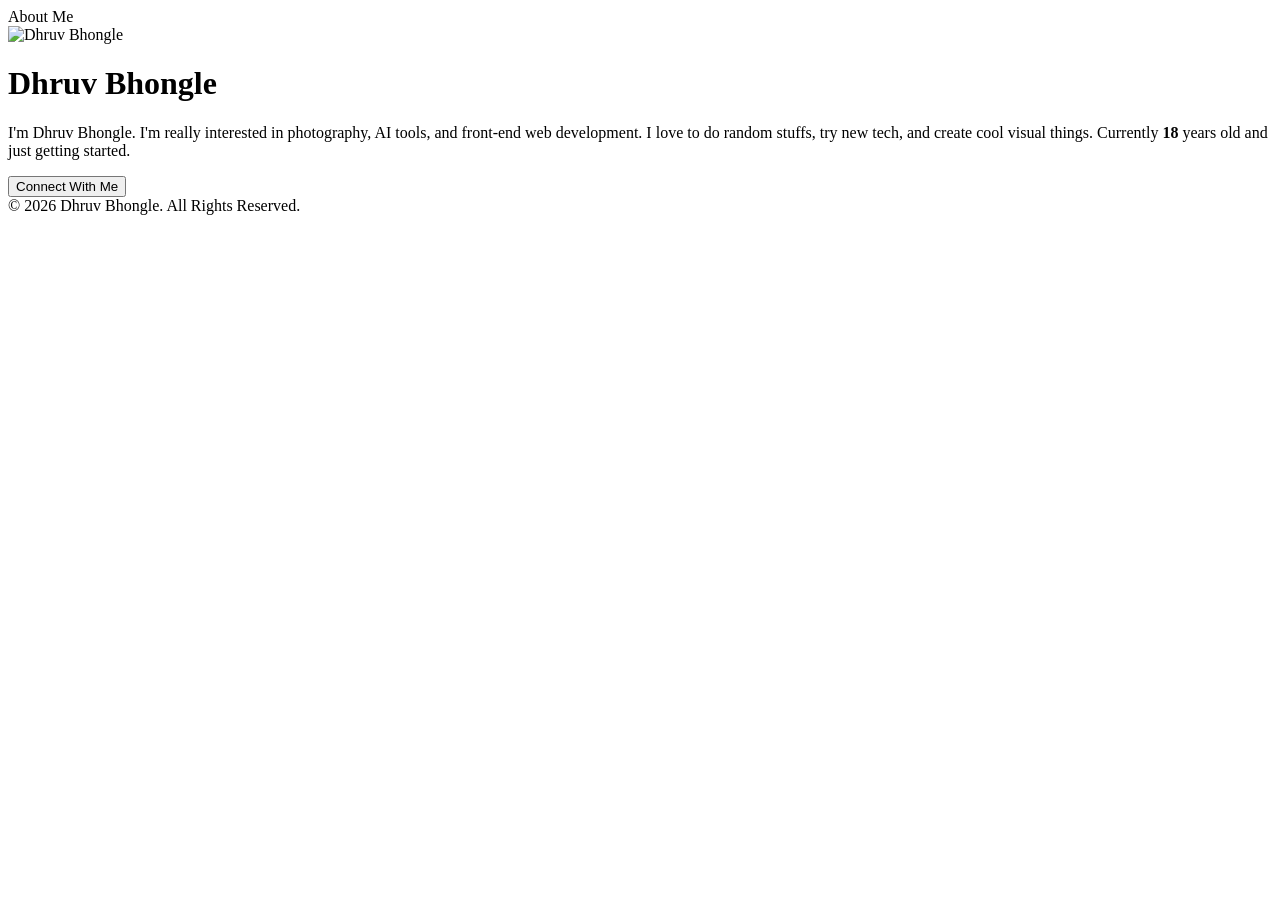
==== index.html @ a486f094 "Create index.html" ====
<!DOCTYPE html>
<html lang="en">
<head>
    <meta charset="UTF-8">
    <meta name="viewport" content="width=device-width, initial-scale=1.0">
    <title>About Me | Dhruv Bhongle</title>
    <link rel="stylesheet" href="style.css">
</head>
<body class="fade-in-page">

    <div class="liquid-blob"></div>

    <div class="glass-card">
        <span class="tag">About Me</span>
        
        <div class="profile-img-container">
            <img src="your-photo.jpg" alt="Dhruv Bhongle" class="profile-img">
        </div>

        <h1>Dhruv <span class="accent-text">Bhongle</span></h1>
        
        <p>
            I'm Dhruv Bhongle. I'm really interested in photography, AI tools, and front-end web development. I love to do random stuffs, try new tech, and create cool visual things. Currently <span id="my-age" class="accent-text" style="font-weight: 700;"></span> years old and just getting started.
        </p>
        
        <button onclick="navigateToSocials()" class="cta-btn">Connect With Me</button>

        <footer class="social-footer">
            © <span id="current-year-main"></span> Dhruv Bhongle. All Rights Reserved.
        </footer>
    </div>

    <script>
        // Automatic Year Synchronizer for Footer
        document.getElementById('current-year-main').textContent = new Date().getFullYear();

        // Precise Age Calculator (Birthdate: 15/04/2008)
        function calculateExactAge(birthDateString) {
            const today = new Date();
            const birthDate = new Date(birthDateString);
            
            let age = today.getFullYear() - birthDate.getFullYear();
            const monthDifference = today.getMonth() - birthDate.getMonth();
            
            if (monthDifference < 0 || (monthDifference === 0 && today.getDate() < birthDate.getDate())) {
                age--;
            }
            return age;
        }

        // Inject the precise age into your paragraph span
        document.getElementById('my-age').textContent = calculateExactAge("2008-04-15");

        // Prevents browser routing memory duplication loops on physical devices
        function navigateToSocials() {
            window.location.replace("socials.html");
        }
    </script>
</body>
</html>
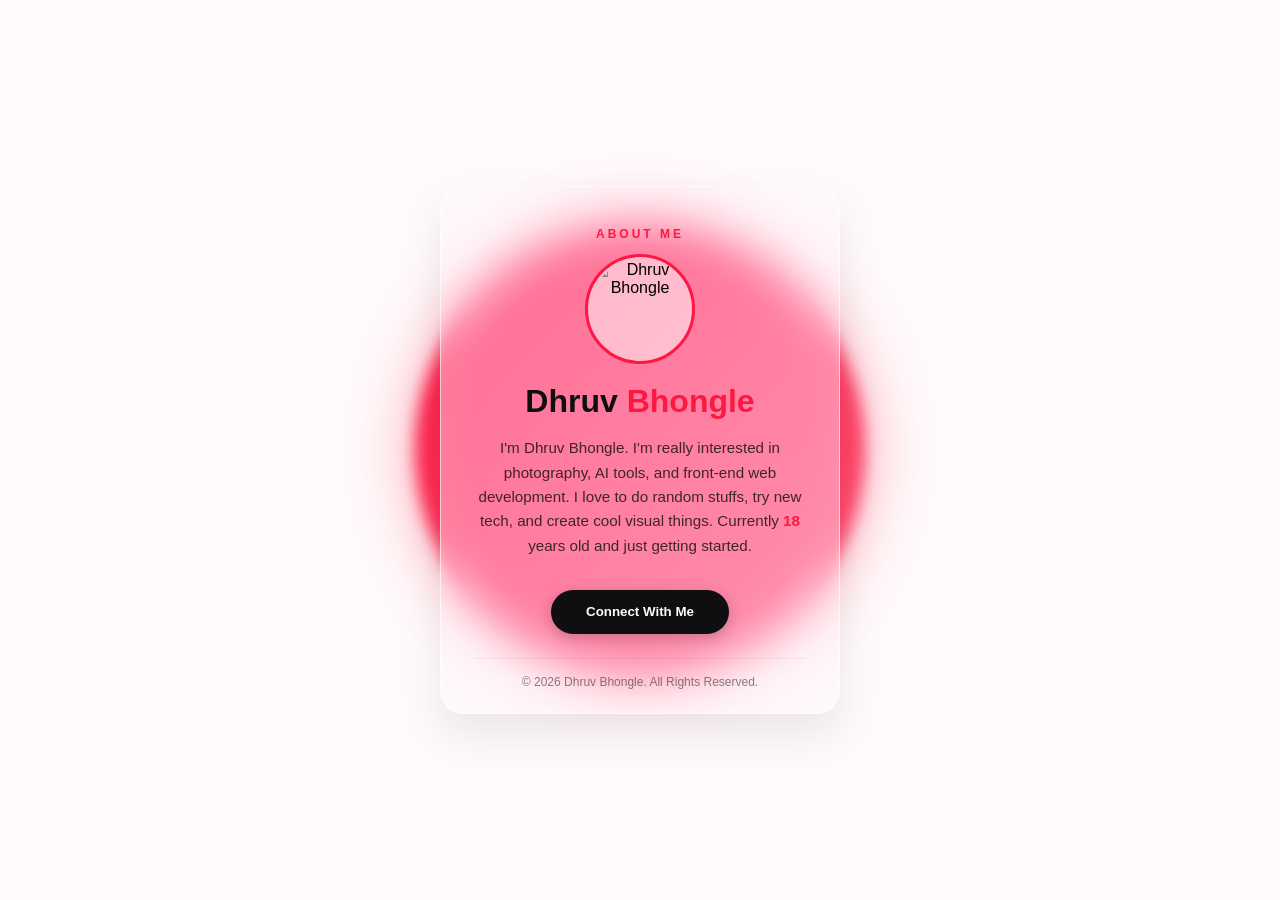
==== commit 8828bc76: "Update index.html" ====
--- a/index.html
+++ b/index.html
@@ -14,7 +14,7 @@
         <span class="tag">About Me</span>
         
         <div class="profile-img-container">
-            <img src="your-photo.jpg" alt="Dhruv Bhongle" class="profile-img">
+            <img src="IMG20251214152908.jpg" alt="Dhruv Bhongle" class="profile-img">
         </div>
 
         <h1>Dhruv <span class="accent-text">Bhongle</span></h1>
--- a/style.css
+++ b/style.css
@@ -0,0 +1,163 @@
+:root {
+    --clr-true-pink: #FD1843;
+    --clr-chill-white: #FFF9FA;
+    --clr-dark: #0F0F11;
+}
+
+* {
+    margin: 0;
+    padding: 0;
+    box-sizing: border-box;
+    font-family: 'Segoe UI', Tahoma, Geneva, Verdana, sans-serif;
+}
+
+html, body {
+    width: 100%;
+    height: 100vh;
+    height: -webkit-fill-available;
+    overflow: hidden; 
+    position: relative;
+}
+
+body {
+    background-color: var(--clr-chill-white);
+    display: flex;
+    justify-content: center;
+    align-items: center;
+}
+
+/* Page Entry Linear Interpolation Animation */
+.fade-in-page {
+    animation: pageReveal 0.6s cubic-bezier(0.4, 0, 0.2, 1) forwards;
+}
+
+.liquid-blob {
+    position: absolute;
+    top: 50%;
+    left: 50%;
+    width: 450px;
+    height: 450px;
+    margin-top: -225px;
+    margin-left: -225px;
+    background: linear-gradient(135deg, var(--clr-true-pink) 0%, #ff5274 100%);
+    border-radius: 50%;
+    filter: blur(8px);
+    box-shadow: 0 0 60px rgba(253, 24, 67, 0.4);
+    z-index: 1;
+    animation: 
+        morphLiquid 8s ease-in-out infinite alternate,
+        floatAround 14s ease-in-out infinite;
+    pointer-events: none;
+}
+
+.glass-card {
+    position: relative;
+    z-index: 10;
+    width: 90%;
+    max-width: 400px;
+    padding: 2.5rem 2rem 1.5rem 2rem;
+    background: rgba(255, 249, 250, 0.45);
+    border-radius: 24px;
+    backdrop-filter: blur(20px) saturate(160%);
+    -webkit-backdrop-filter: blur(20px) saturate(160%);
+    border: 1px solid rgba(255, 255, 255, 0.6);
+    box-shadow: 0 20px 40px rgba(15, 15, 17, 0.08);
+    text-align: center;
+    display: flex;
+    flex-direction: column;
+    align-items: center;
+}
+
+.profile-img-container {
+    width: 110px;
+    height: 110px;
+    margin: 0 auto 1.2rem auto;
+    border-radius: 50%;
+    border: 3px solid var(--clr-true-pink);
+    padding: 4px;
+    background: rgba(255, 255, 255, 0.5);
+    overflow: hidden;
+}
+
+.profile-img {
+    width: 100%;
+    height: 100%;
+    object-fit: cover;
+    border-radius: 50%;
+}
+
+.tag {
+    font-size: 0.75rem;
+    text-transform: uppercase;
+    letter-spacing: 3px;
+    color: var(--clr-true-pink);
+    font-weight: 700;
+    margin-bottom: 0.8rem;
+    display: block;
+}
+
+h1 {
+    color: var(--clr-dark);
+    font-size: 2rem;
+    font-weight: 800;
+    margin-bottom: 1rem;
+}
+
+.accent-text {
+    color: var(--clr-true-pink);
+}
+
+p {
+    color: rgba(15, 15, 11, 0.8);
+    font-size: 0.95rem;
+    line-height: 1.6;
+    margin-bottom: 2rem;
+}
+
+.cta-btn {
+    display: inline-block;
+    padding: 0.9rem 2.2rem;
+    background: var(--clr-dark);
+    color: var(--clr-chill-white);
+    font-weight: 600;
+    border-radius: 50px;
+    border: none;
+    cursor: pointer;
+    text-decoration: none;
+    transition: all 0.3s ease;
+    box-shadow: 0 4px 15px rgba(15, 15, 17, 0.2);
+    margin-bottom: 1.5rem;
+}
+
+.cta-btn:hover {
+    background: var(--clr-true-pink);
+    box-shadow: 0 8px 20px rgba(253, 24, 67, 0.4);
+    transform: scale(1.03);
+}
+
+.social-footer {
+    width: 100%;
+    text-align: center;
+    font-size: 0.75rem;
+    color: rgba(15, 15, 17, 0.5);
+    font-weight: 500;
+    padding-top: 1rem;
+    border-top: 1px solid rgba(15, 15, 17, 0.05);
+}
+
+@keyframes pageReveal {
+    from { opacity: 0; transform: scale(0.98); }
+    to { opacity: 1; transform: scale(1); }
+}
+
+@keyframes morphLiquid {
+    0% { border-radius: 42% 58% 70% 30% / 45% 45% 55% 55%; }
+    50% { border-radius: 70% 30% 52% 48% / 60% 40% 60% 40%; }
+    100% { border-radius: 50% 50% 34% 66% / 40% 60% 40% 60%; }
+}
+
+@keyframes floatAround {
+    0% { transform: translate(-5px, -10px) rotate(0deg); }
+    50% { transform: translate(5px, 10px) rotate(180deg); }
+    100% { transform: translate(-5px, -10px) rotate(360deg); }
+}
